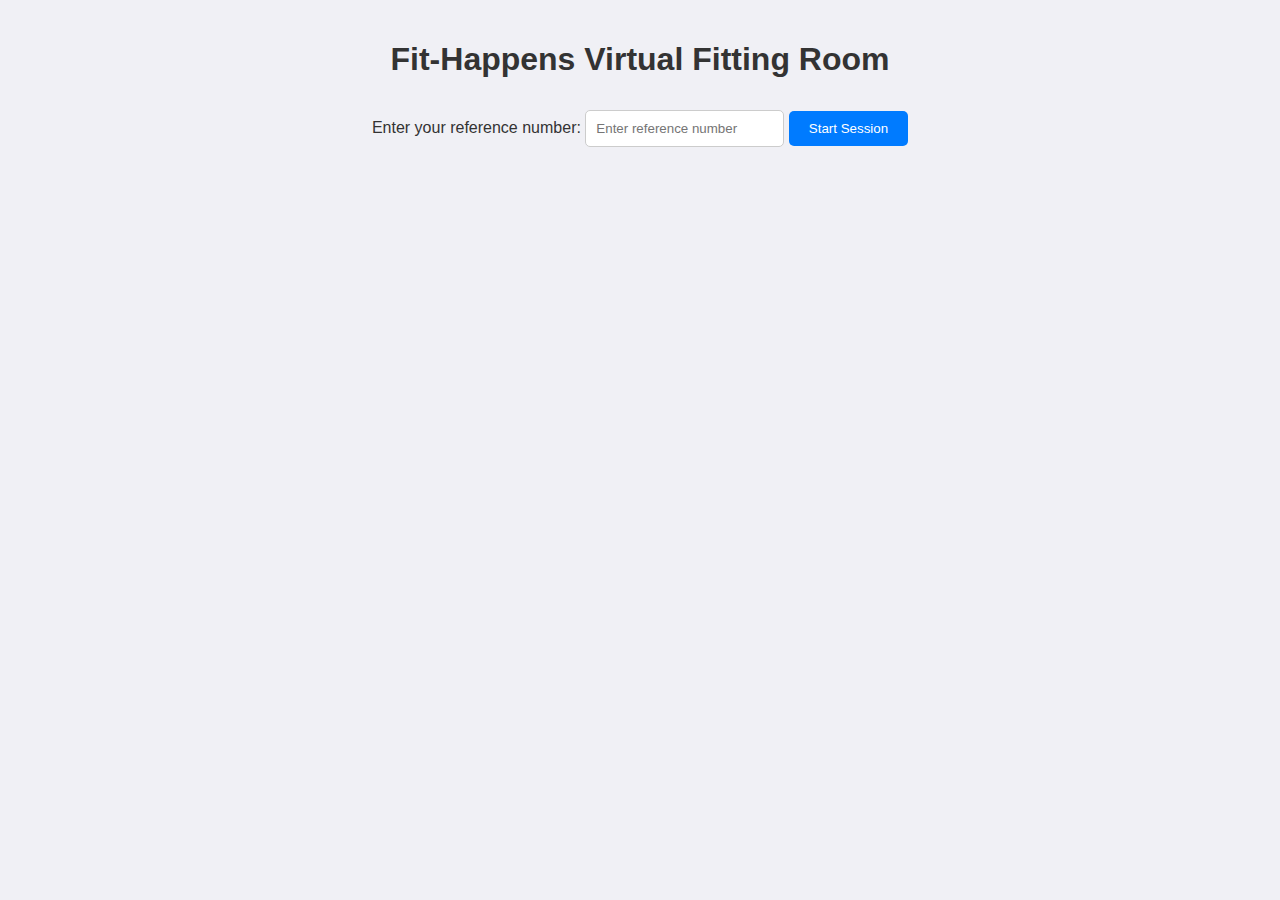
==== Web.html @ 80baa506 "che tam" ====
<!DOCTYPE html>
<html lang="en">
<head>
    <meta charset="UTF-8">
    <meta name="viewport" content="width=device-width, initial-scale=1.0">
    <title>Fit-Happens Virtual Fitting Room</title>
    <link rel="stylesheet" href="styles.css">
</head>
<body>
    <h1>Fit-Happens Virtual Fitting Room</h1>

    <!-- Reference Number Entry -->
    <div id="refNumberInput">
        <label for="refNumber">Enter your reference number:</label>
        <input type="text" id="refNumber" placeholder="Enter reference number" maxlength="6">
        <button onclick="startSession()">Start Session</button>
    </div>

    <!-- Main Content -->
    <div id="container" style="display: none;">
        <!-- 3D Model Display Area -->
        <div id="model-view">
            <h2>Your 3D Model</h2>
            <div id="modelDisplay"> <!-- Placeholder for 3D model -->
                <p>[3D model will appear here]</p>
            </div>
            <button onclick="capture3DModel()">Capture 3D Model</button>
        </div>

        <!-- Cart with Scanned Items -->
        <div id="cart-list">
            <h2>Your Scanned Items</h2>
            <div id="cartItems"> <!-- Placeholder for items list -->
                <p>No items scanned yet.</p>
            </div>
            <button onclick="finishSession()">Finish Session</button>
        </div>
    </div>

    <script>
        // Function to start the session
        function startSession() {
            const refNumber = document.getElementById('refNumber').value;
            if (refNumber) {
                document.getElementById('refNumberInput').style.display = 'none';
                document.getElementById('container').style.display = 'flex';
                loadCartItems(refNumber);
            } else {
                alert('Please enter a valid reference number.');
            }
        }

        // Function to load scanned items into cart
        function loadCartItems(refNumber) {
            // Placeholder for loading logic; replace with API call if needed
            const cartItems = document.getElementById('cartItems');
            cartItems.innerHTML = `
                <div class="cart-item">T-Shirt - Size M</div>
                <div class="cart-item">Jeans - Size 32</div>
                <div class="cart-item">Hat - One Size</div>
            `;
        }

        // Function for capturing 3D model
        function capture3DModel() {
            const modelDisplay = document.getElementById('modelDisplay');
            modelDisplay.innerHTML = '<p>[3D model captured]</p>';
            // Replace with actual 3D capture functionality
        }

        // Function to finish session
        function finishSession() {
            alert('Thank you for using the Virtual Fitting Room! Your session is now complete.');
            document.getElementById('container').style.display = 'none';
            document.getElementById('refNumberInput').style.display = 'flex';
            document.getElementById('refNumber').value = '';
        }
    </script>
</body>
</html>
---- styles.css ----
body {
    font-family: Arial, sans-serif;
    display: flex;
    flex-direction: column;
    align-items: center;
    margin: 0;
    padding: 20px;
    background-color: #f0f0f5;
    color: #333;
}

#container {
    display: flex;
    justify-content: space-between;
    width: 90%;
    max-width: 1200px;
    margin-top: 20px;
}

#model-view, #cart-list {
    flex: 1;
    margin: 10px;
    padding: 20px;
    background-color: #ffffff;
    border-radius: 8px;
    box-shadow: 0 4px 8px rgba(0, 0, 0, 0.1);
    transition: transform 0.2s;
}

#model-view:hover, #cart-list:hover {
    transform: scale(1.02);
}

#model-view {
    display: flex;
    flex-direction: column;
    align-items: center;
}

.cart-item {
    margin: 10px 0;
    padding: 8px;
    border-bottom: 1px solid #ddd;
}

button {
    padding: 10px 20px;
    margin-top: 10px;
    background-color: #007bff;
    color: #fff;
    border: none;
    border-radius: 5px;
    cursor: pointer;
    transition: background-color 0.3s;
}

button:hover {
    background-color: #0056b3;
}

input[type="text"] {
    padding: 10px;
    margin: 10px 0;
    border: 1px solid #ccc;
    border-radius: 5px;
}
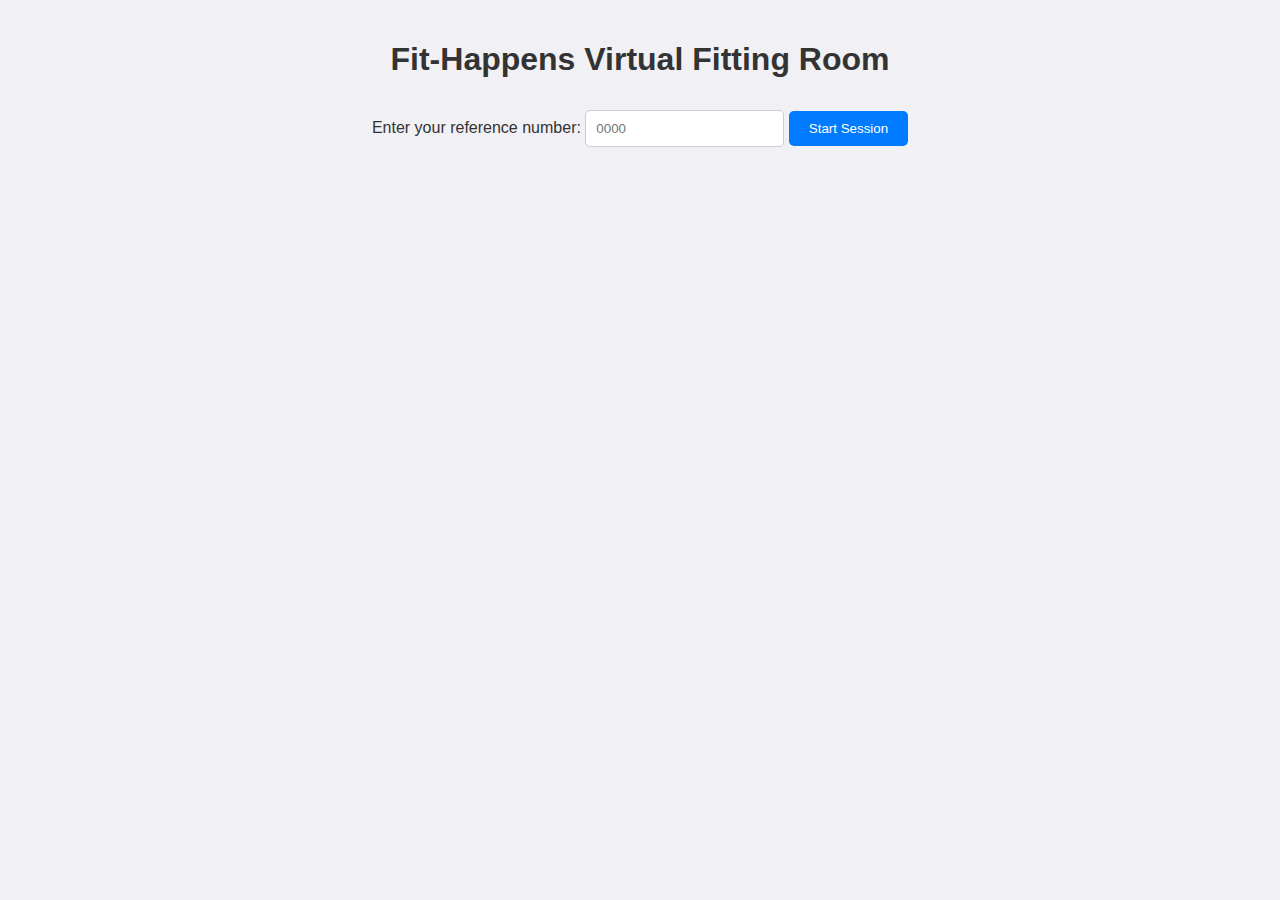
==== commit 618145ea: "fix ref number" ====
--- a/Web.html
+++ b/Web.html
@@ -12,7 +12,7 @@
     <!-- Reference Number Entry -->
     <div id="refNumberInput">
         <label for="refNumber">Enter your reference number:</label>
-        <input type="text" id="refNumber" placeholder="Enter reference number" maxlength="6">
+        <input type="text" id="refNumber" placeholder="0000" maxlength="4" pattern="\d{4}" required>
         <button onclick="startSession()">Start Session</button>
     </div>
 
@@ -41,12 +41,12 @@
         // Function to start the session
         function startSession() {
             const refNumber = document.getElementById('refNumber').value;
-            if (refNumber) {
+            if (/^\d{4}$/.test(refNumber)) {
                 document.getElementById('refNumberInput').style.display = 'none';
                 document.getElementById('container').style.display = 'flex';
                 loadCartItems(refNumber);
             } else {
-                alert('Please enter a valid reference number.');
+                alert('Please enter a valid 4-digit reference number.');
             }
         }
 
@@ -77,4 +77,4 @@
         }
     </script>
 </body>
-</html>
+</html>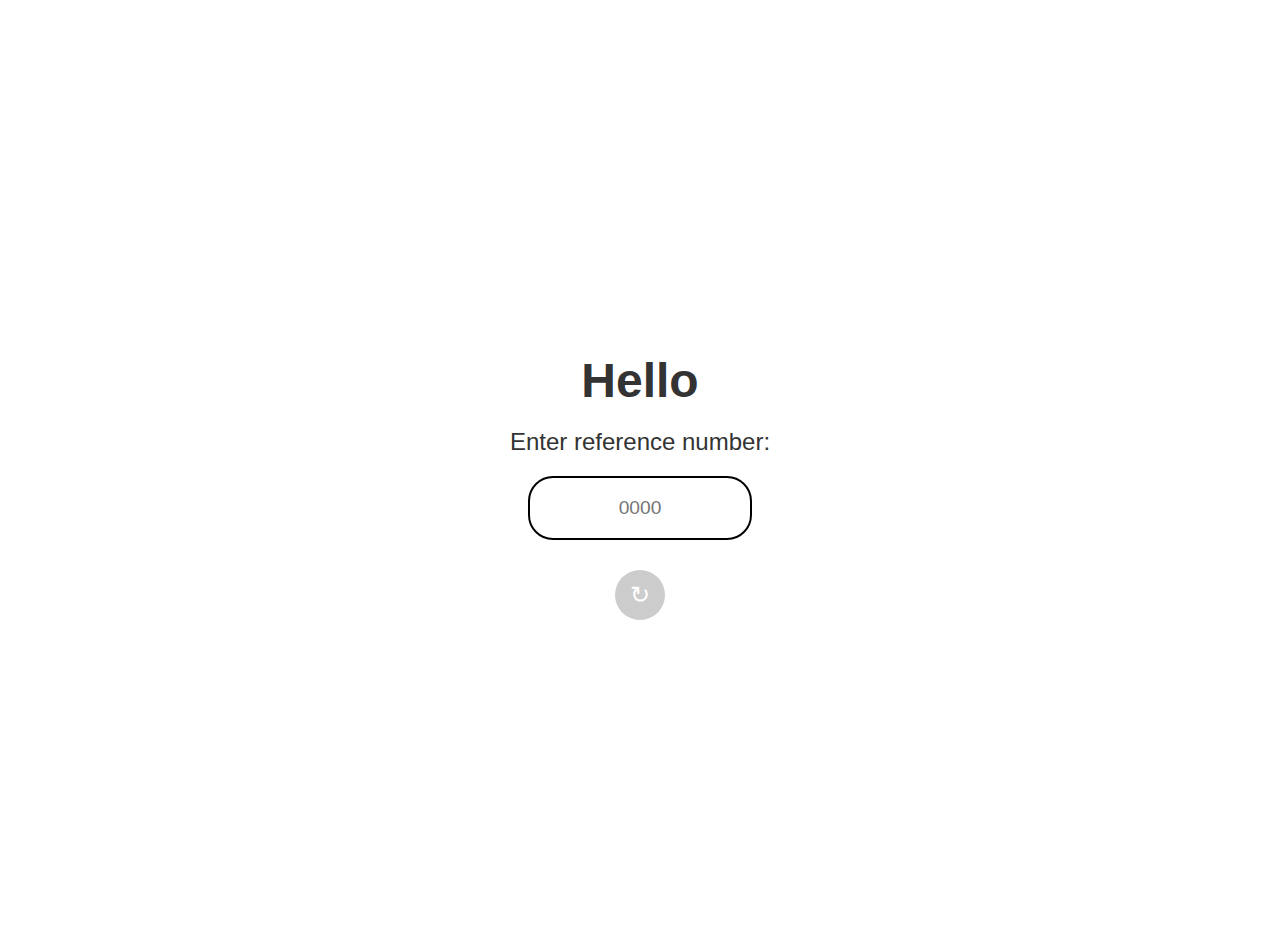
==== commit 2bc23863: "first page" ====
--- a/Web.html
+++ b/Web.html
@@ -5,15 +5,65 @@
     <meta name="viewport" content="width=device-width, initial-scale=1.0">
     <title>Fit-Happens Virtual Fitting Room</title>
     <link rel="stylesheet" href="styles.css">
+    <style>
+        body {
+            font-family: Arial, sans-serif;
+            display: flex;
+            justify-content: center;
+            align-items: center;
+            height: 100vh;
+            margin: 0;
+            background-color: #ffffff;
+        }
+        #refNumberInput {
+            display: flex;
+            flex-direction: column;
+            align-items: center;
+            text-align: center;
+        }
+        h1 {
+            font-size: 3em;
+            margin-bottom: 20px;
+        }
+        label {
+            font-size: 1.5em;
+            margin-bottom: 10px;
+        }
+        input[type="text"] {
+            width: 200px;
+            height: 40px;
+            font-size: 1.2em;
+            text-align: center;
+            border: 2px solid #000;
+            border-radius: 25px;
+            outline: none;
+            margin-bottom: 20px;
+        }
+        button {
+            width: 50px;
+            height: 50px;
+            border: none;
+            border-radius: 50%;
+            background-color: #ccc;
+            cursor: pointer;
+            display: flex;
+            justify-content: center;
+            align-items: center;
+            font-size: 1.5em;
+            transition: background-color 0.3s;
+        }
+        button:hover {
+            background-color: #aaa;
+        }
+    </style>
 </head>
 <body>
-    <h1>Fit-Happens Virtual Fitting Room</h1>
-
     <!-- Reference Number Entry -->
     <div id="refNumberInput">
-        <label for="refNumber">Enter your reference number:</label>
+        <h1>Hello</h1>
+        <label for="refNumber">Enter reference number:</label>
         <input type="text" id="refNumber" placeholder="0000" maxlength="4" pattern="\d{4}" required>
-        <button onclick="startSession()">Start Session</button>
+        <button onclick="startSession()">↻</button>
     </div>
 
     <!-- Main Content -->
@@ -77,4 +127,4 @@
         }
     </script>
 </body>
-</html>+</html>
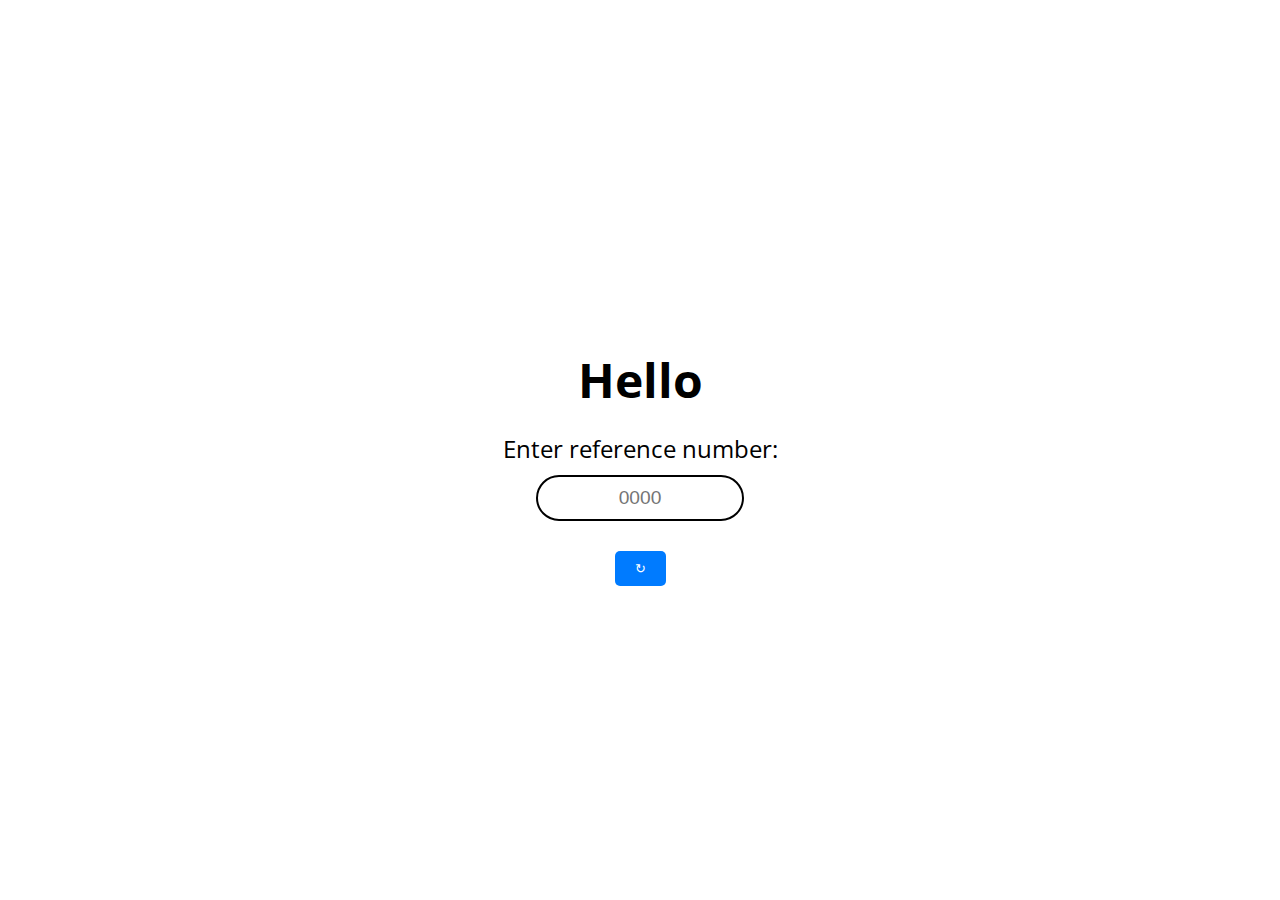
==== commit fa93d2bf: "format" ====
--- a/Web.html
+++ b/Web.html
@@ -5,57 +5,9 @@
     <meta name="viewport" content="width=device-width, initial-scale=1.0">
     <title>Fit-Happens Virtual Fitting Room</title>
     <link rel="stylesheet" href="styles.css">
-    <style>
-        body {
-            font-family: Arial, sans-serif;
-            display: flex;
-            justify-content: center;
-            align-items: center;
-            height: 100vh;
-            margin: 0;
-            background-color: #ffffff;
-        }
-        #refNumberInput {
-            display: flex;
-            flex-direction: column;
-            align-items: center;
-            text-align: center;
-        }
-        h1 {
-            font-size: 3em;
-            margin-bottom: 20px;
-        }
-        label {
-            font-size: 1.5em;
-            margin-bottom: 10px;
-        }
-        input[type="text"] {
-            width: 200px;
-            height: 40px;
-            font-size: 1.2em;
-            text-align: center;
-            border: 2px solid #000;
-            border-radius: 25px;
-            outline: none;
-            margin-bottom: 20px;
-        }
-        button {
-            width: 50px;
-            height: 50px;
-            border: none;
-            border-radius: 50%;
-            background-color: #ccc;
-            cursor: pointer;
-            display: flex;
-            justify-content: center;
-            align-items: center;
-            font-size: 1.5em;
-            transition: background-color 0.3s;
-        }
-        button:hover {
-            background-color: #aaa;
-        }
-    </style>
+    <link rel="preconnect" href="https://fonts.googleapis.com">
+    <link rel="preconnect" href="https://fonts.gstatic.com" crossorigin>
+    <link href="https://fonts.googleapis.com/css2?family=Open+Sans:ital,wght@0,300..800;1,300..800&display=swap" rel="stylesheet">
 </head>
 <body>
     <!-- Reference Number Entry -->
--- a/styles.css
+++ b/styles.css
@@ -1,12 +1,28 @@
 body {
-    font-family: Arial, sans-serif;
+    font-family: "Open Sans", sans-serif;
+    display: flex;
+    justify-content: center;
+    align-items: center;
+    height: 100vh;
+    margin: 0;
+    background-color: #ffffff;
+}
+
+#refNumberInput {
     display: flex;
     flex-direction: column;
     align-items: center;
-    margin: 0;
-    padding: 20px;
-    background-color: #f0f0f5;
-    color: #333;
+    text-align: center;
+}
+
+h1 {
+    font-size: 3em;
+    margin-bottom: 20px;
+}
+
+label {
+    font-size: 1.5em;
+    margin-bottom: 10px;
 }
 
 #container {
@@ -59,8 +75,12 @@
 }
 
 input[type="text"] {
-    padding: 10px;
-    margin: 10px 0;
-    border: 1px solid #ccc;
-    border-radius: 5px;
+    width: 200px;
+    height: 40px;
+    font-size: 1.2em;
+    text-align: center;
+    border: 2px solid #000;
+    border-radius: 25px;
+    outline: none;
+    margin-bottom: 20px;
 }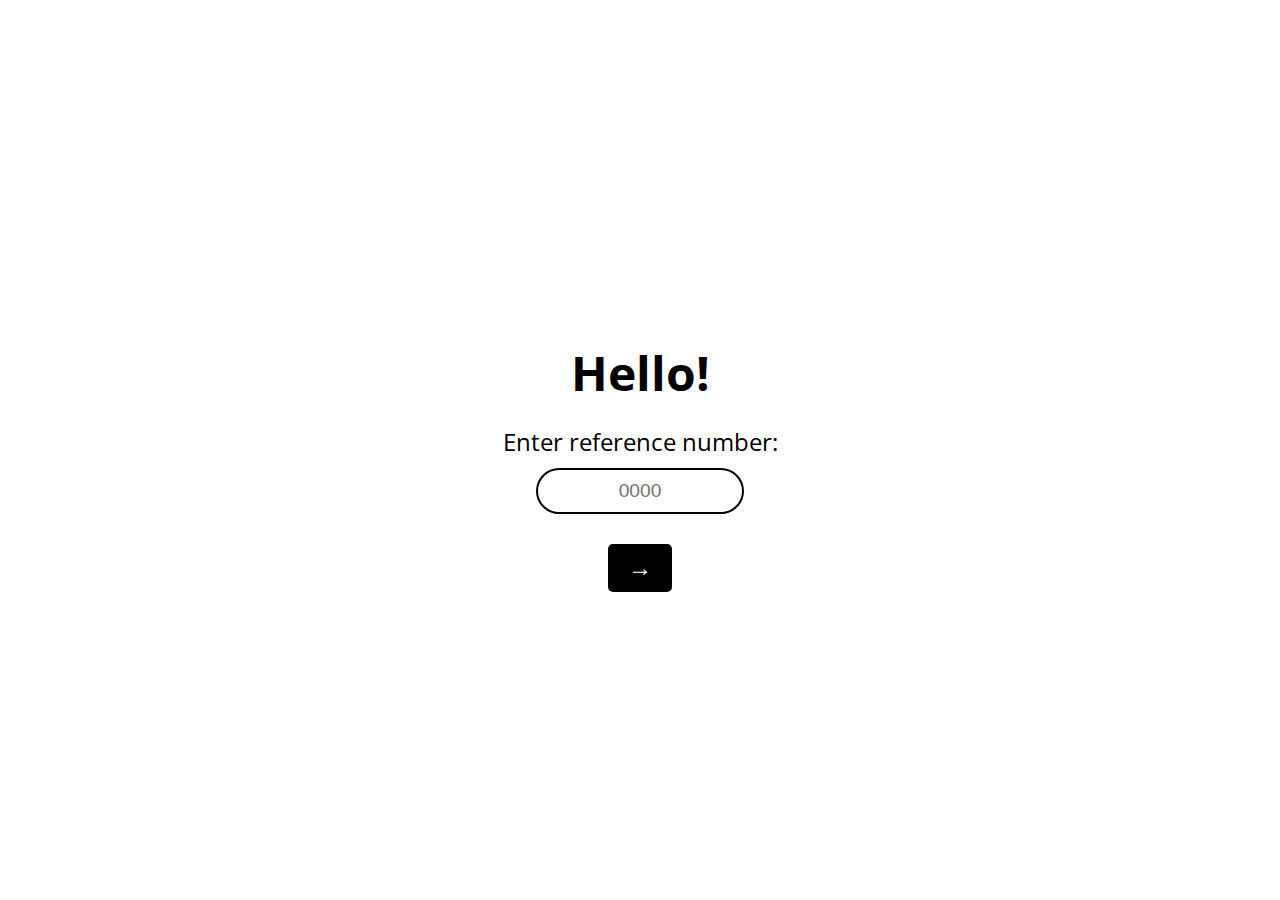
==== commit 89d0a347: "update" ====
--- a/Web.html
+++ b/Web.html
@@ -8,14 +8,62 @@
     <link rel="preconnect" href="https://fonts.googleapis.com">
     <link rel="preconnect" href="https://fonts.gstatic.com" crossorigin>
     <link href="https://fonts.googleapis.com/css2?family=Open+Sans:ital,wght@0,300..800;1,300..800&display=swap" rel="stylesheet">
+    <style>
+        /* Loading spinner */
+        .loading-spinner {
+            margin: 20px auto;
+            width: 50px;
+            height: 50px;
+            border: 8px solid rgba(255, 255, 255, 0.3);
+            border-top-color: black;
+            border-radius: 50%;
+            animation: spin 1s linear infinite;
+        }
+
+        @keyframes spin {
+            to { transform: rotate(360deg); }
+        }
+
+        /* Styling for the arrow button */
+        #refNumberInput button {
+            font-size: 1.5em;
+            cursor: pointer;
+            background-color: black;
+            color: white;
+            border: none;
+            padding: 10px 20px;
+            border-radius: 5px;
+            display: inline-flex;
+            align-items: center;
+            justify-content: center;
+        }
+
+        #refNumberInput button:hover {
+            background-color: #333; /* Darker black on hover */
+        }
+    </style>
 </head>
 <body>
     <!-- Reference Number Entry -->
     <div id="refNumberInput">
-        <h1>Hello</h1>
+        <h1>Hello!</h1>
         <label for="refNumber">Enter reference number:</label>
         <input type="text" id="refNumber" placeholder="0000" maxlength="4" pattern="\d{4}" required>
-        <button onclick="startSession()">↻</button>
+        <button onclick="startSession()">→</button>
+    </div>
+
+    <!-- Camera Permission and Face Capture -->
+    <div id="cameraPermission" style="display: none;">
+        <h2>Face Scan Required</h2>
+        <p>Please position your face in front of the camera.</p>
+        <video id="cameraFeed" autoplay playsinline></video>
+        <button onclick="captureFace()">Capture Face</button>
+    </div>
+
+    <!-- Loading Screen -->
+    <div id="loadingScreen" style="display: none;">
+        <h2>Please stand still, you are being scanned by LiDAR scanners...</h2>
+        <div class="loading-spinner"></div> <!-- Loading spinner -->
     </div>
 
     <!-- Main Content -->
@@ -40,34 +88,112 @@
     </div>
 
     <script>
+        let videoStream;
+
         // Function to start the session
         function startSession() {
             const refNumber = document.getElementById('refNumber').value;
             if (/^\d{4}$/.test(refNumber)) {
                 document.getElementById('refNumberInput').style.display = 'none';
-                document.getElementById('container').style.display = 'flex';
-                loadCartItems(refNumber);
+                requestCameraPermission();
             } else {
                 alert('Please enter a valid 4-digit reference number.');
             }
         }
 
+        // Request camera permission and display the video feed
+        function requestCameraPermission() {
+            const cameraPermissionDiv = document.getElementById('cameraPermission');
+            const cameraFeed = document.getElementById('cameraFeed');
+
+            // Show the camera permission window
+            cameraPermissionDiv.style.display = 'block';
+
+            // Request video stream from the camera
+            navigator.mediaDevices.getUserMedia({ video: true })
+                .then(stream => {
+                    videoStream = stream;
+                    cameraFeed.srcObject = stream;
+                })
+                .catch(error => {
+                    alert('Camera access is required for face scanning.');
+                    console.error('Error accessing camera:', error);
+                });
+        }
+
+        // Capture face and proceed to fitting room
+        function captureFace() {
+            // Stop the video stream after capturing
+            if (videoStream) {
+                videoStream.getTracks().forEach(track => track.stop());
+            }
+
+            // Hide the camera permission section and show the loading screen
+            document.getElementById('cameraPermission').style.display = 'none';
+            document.getElementById('loadingScreen').style.display = 'block';
+
+            // Show loading screen for 5 seconds before proceeding
+            setTimeout(() => {
+                document.getElementById('loadingScreen').style.display = 'none';
+                document.getElementById('container').style.display = 'flex';
+
+                // Load items into the cart
+                loadCartItems();
+            }, 5000);
+        }
+
         // Function to load scanned items into cart
-        function loadCartItems(refNumber) {
-            // Placeholder for loading logic; replace with API call if needed
+        function loadCartItems() {
+            const items = [
+                { name: "T-Shirt - Size M", id: "item1" },
+                { name: "Jeans - Size 32", id: "item2" },
+                { name: "Hat - One Size", id: "item3" }
+            ];
+
             const cartItems = document.getElementById('cartItems');
-            cartItems.innerHTML = `
-                <div class="cart-item">T-Shirt - Size M</div>
-                <div class="cart-item">Jeans - Size 32</div>
-                <div class="cart-item">Hat - One Size</div>
-            `;
+            cartItems.innerHTML = ''; // Clear previous items
+
+            items.forEach(item => {
+                const itemDiv = document.createElement('div');
+                itemDiv.classList.add('cart-item');
+
+                const checkbox = document.createElement('input');
+                checkbox.type = 'checkbox';
+                checkbox.id = item.id;
+                checkbox.value = item.name;
+                checkbox.onchange = () => toggleItemOnModel(item.name, checkbox.checked);
+
+                const label = document.createElement('label');
+                label.htmlFor = item.id;
+                label.innerText = item.name;
+
+                itemDiv.appendChild(checkbox);
+                itemDiv.appendChild(label);
+                cartItems.appendChild(itemDiv);
+            });
+        }
+
+        // Function to toggle items on the 3D model display
+        function toggleItemOnModel(itemName, isChecked) {
+            const modelDisplay = document.getElementById('modelDisplay');
+            let currentModelItems = modelDisplay.getElementsByClassName('model-item');
+
+            let itemOnModel = Array.from(currentModelItems).find(el => el.innerText === itemName);
+
+            if (isChecked && !itemOnModel) {
+                const newItem = document.createElement('div');
+                newItem.classList.add('model-item');
+                newItem.innerText = itemName;
+                modelDisplay.appendChild(newItem);
+            } else if (!isChecked && itemOnModel) {
+                itemOnModel.remove();
+            }
         }
 
         // Function for capturing 3D model
         function capture3DModel() {
             const modelDisplay = document.getElementById('modelDisplay');
             modelDisplay.innerHTML = '<p>[3D model captured]</p>';
-            // Replace with actual 3D capture functionality
         }
 
         // Function to finish session
